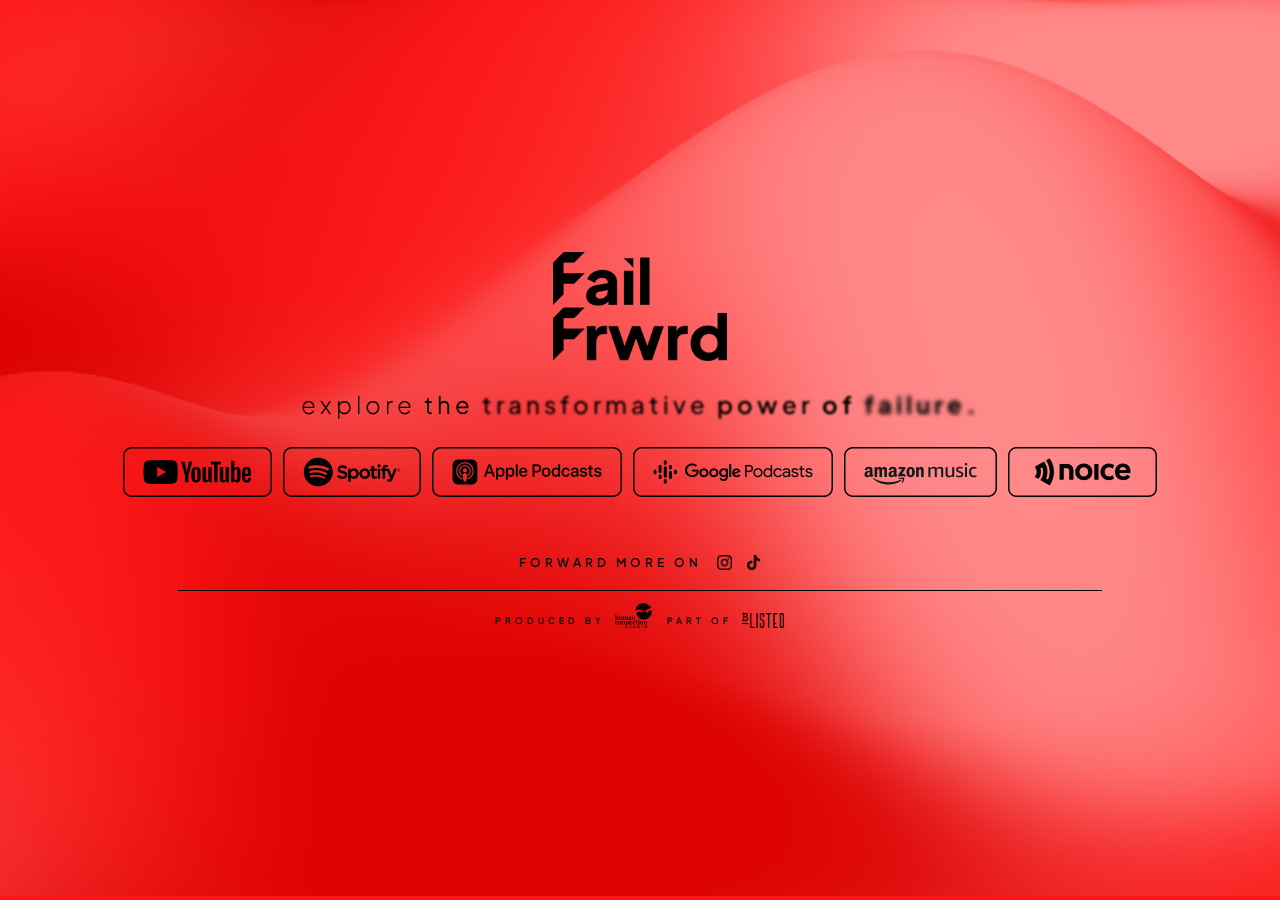
==== index.html @ c22dd9ca "22.10.2023" ====
<!DOCTYPE html>
<!---

   Fail Forward
   v23.8.2023
   Codecrafted in 6P58PPGR+FRF by hello@stefanushosea.com

--->
<html>
<head>
    <meta name="viewport" content="width=device-width, initial-scale=1">
    <meta charset="UTF-8">
    <title>Fail Forward</title>
    <meta property="og:title" content="Fail Forward"/>
     <meta property="og:site_name" content="Fail Forward"/>
    <meta name='description' content="Available on YouTube, Spotify, Apple Podcasts, Google Podcasts, Amazon Music, and more.">
    <meta property="og:description" content="Available on YouTube, Spotify, Apple Podcasts, Google Podcasts, Amazon Music, and more.">
    <meta property="og:type" content="website"/>
    <meta property="og:url" content="https://listen.failforward.id"/>
    <meta property="og:image" content="/assets/images/shareable.jpg"/>
    <meta property="og:image:type" content="image/jpeg"/>
    <meta property="og:image:width" content="1200"/>
    <meta property="og:image:height" content="630"/>
    <meta name="author" content="Stefanus Hosea"/>
    <meta name="keywords" content="fail forward, fail, forward, podcast, christopher tobing, failure, spotify, youtube, apple, google, amazon, noice, indonesia, jakarta, big change agency, big, change, agency"/>
    <meta name="mobile-web-app-capable" content="yes">
    <meta name="apple-mobile-web-app-capable" content="yes">
    <meta name="apple-mobile-web-app-title" content="Fail Forward">
    <meta name="application-name" content="Fail Forward">
    <link rel="apple-touch-icon" href="/assets/images/apple-touch-icon.png"/>
    <meta name="theme-color" content="#FD1313"/>
    <meta name="msapplication-navbutton-color" content="#FD1313"/>
    <meta name="apple-mobile-web-app-capable" content="yes"/>
    <meta name="apple-mobile-web-app-status-bar-style" content="#FD1313"/>
    <link rel="stylesheet" href="assets/css/style.css">
    <link rel="icon" href="assets/images/favicon.png" type="image/x-icon" />
</head> 
<body>
      <div class="outer">
        <div class="middle">
        <div class="inner">
            <a href="https://www.failforward.id">
            <img src="[data-uri]" alt="Fail Forward" class="logo"></a>
            <h1><span class="f3">explore</span> <span class="f4">the</span> <span class="f5">transformative</span> <span class="f6">power</span> <span class="f7">of</span> <span class="f8">failure.</span></h1>
             <div class="player">
                 <a href="https://youtube.com/@failfrwrd" target="_blank"><img src="assets/images/badge/youtube.png" alt="YouTube"></a>
                 <a href="https://open.spotify.com/show/760dlpCmypph4Omv5jXGLa" target="_blank"><img src="assets/images/badge/spotify.png" alt="Spotify"></a>
                 <a href="https://podcasts.apple.com/us/podcast/fail-forward/id1702676537" target="_blank"><img src="assets/images/badge/apple.png" alt="Apple Podcasts"></a>
                 <a href="https://podcasts.google.com/feed/aHR0cHM6Ly9hbmNob3IuZm0vcy9lNDAwMWVhYy9wb2RjYXN0L3Jzcw" target="_blank"><img src="assets/images/badge/google.png" alt="Google Podcasts"></a>
                 <a href="https://music.amazon.com/podcasts/73b70d26-07f2-4a02-855c-d803d26699c7/fail-forward" target="_blank"><img src="assets/images/badge/amazon.png" alt="Amazon Music"></a>
                 <a href="https://open.noice.id/catalog/fbb8e91a-3f3b-4db9-932a-22cab2fe5ac8" target="_blank"><img src="assets/images/badge/noice.png" alt="Noice"></a>
            </div>
            <div class="footer">
                  <span>Forward more on</span>
                 <a href="https://www.instagram.com/failforward.id" target="_blank" class="social"> 
                    <img src="[data-uri]" />
                 </a>
                 <a href="https://www.tiktok.com/@failforward.id" target="_blank" class="social">
                    <img src="[data-uri]" />
                 </a>
            </div>
            <div class="footer pro">
            <span>Produced by</span><a href="https://www.humanconnection.studio" target="_blank"><img src="assets/images/hcs.png" class="hcs" alt="Human Connection Studio"></a>
            <span>Part of</span><a href="https://www.b-listed.co" target="_blank"><img src="assets/images/blisted.png" class="b" alt="B-Listed"></a>
            </div>
        </div>
        </div>
      </div>
    <canvas id="gradient-canvas" data-transition-in>
    </canvas>
  <script src="assets/js/script.js"></script>
</body>
</html>
---- assets/css/style.css ----
@import url('https://fonts.googleapis.com/css2?family=Plus+Jakarta+Sans:wght@300;400;500;600;700;800&display=swap');
html,body {
  margin:0;
  padding:0;
  width:100%;
  height:99.5vh;
  font-family: 'Plus Jakarta Sans', sans-serif;
  color:#000;
  background-color: #FD1313;
}
#gradient-canvas {
  width:100%;
  height:100%;
  --gradient-color-1: #FD1313; 
  --gradient-color-2: #FF4848; 
  --gradient-color-3: #DD0101;  
  --gradient-color-4: #FF8889;
}
a{text-decoration: none}
.outer {display: table;position: absolute;height: 100%;width: 100%;}
.middle {display: table-cell;vertical-align: middle;}
.inner {margin-left: auto;margin-right: auto; text-align:center; padding: 0 1.5em}
img{user-drag: none; user-select: none;-moz-user-select: none;-webkit-user-drag: none;-webkit-user-select: none;-ms-user-select: none;}
.logo{max-width: 175px;transition: all .5s}
.logo:hover{transform: scale(.975);-webkit-filter: blur(2.5px);opacity: .65}
h1{font-size: 1.5rem;font-weight: 800;letter-spacing: .25rem;margin:1em 0 1em;}
h1 span{transition: all .5s}
.f3:hover,.f4:hover,.f5:hover,.f6:hover,.f7:hover,.f8:hover{-webkit-filter: blur(0px);opacity: .65}
.f3{font-weight: 300;-webkit-filter: blur(.5px)}
.f4{font-weight: 400;-webkit-filter: blur(.65px)}
.f5{font-weight: 500;-webkit-filter: blur(.85px)}
.f6{font-weight: 600;-webkit-filter: blur(1px)}
.f7{font-weight: 700;-webkit-filter: blur(1.15px)}
.f8{-webkit-filter: blur(2px)}
.player{margin-bottom: 3em;}
.player:hover a img{opacity: .5;-webkit-filter:blur(1.25px)}
.player a img{transition: all .5s}
.player a img:hover{opacity: 1;transform: scale(1.025);-webkit-filter:blur(0px)}
.player img{max-height: 50px;padding: .25em}
.footer{max-width: 75%;margin: 1em auto;text-align: center;}
.footer:last-child{border-top: solid 1px;padding-top: .75em;}
.footer:last-child span{font-size: .55rem;vertical-align: 35%}
.footer span{font-size: .75rem;font-weight: 600;text-transform: uppercase;letter-spacing: .25rem;vertical-align: 20%;padding: 0.5em;}
.social img{max-width:15px}
.footer img{margin: 0 .35em;transition: all .5s}
.footer img:hover{opacity: .65}
.pro .b{max-height: 15px}
.pro .hcs{max-height: 25px;margin-right: .5rem}
@media all and (max-width: 768px) {
 .footer{max-width: 100%;}
 .logo{max-width: 125px}
 .player img{max-height: 42.5px}
 .player:hover a img{-webkit-filter:blur(0)}
 .player a img:hover{transform: scale(1)}
}
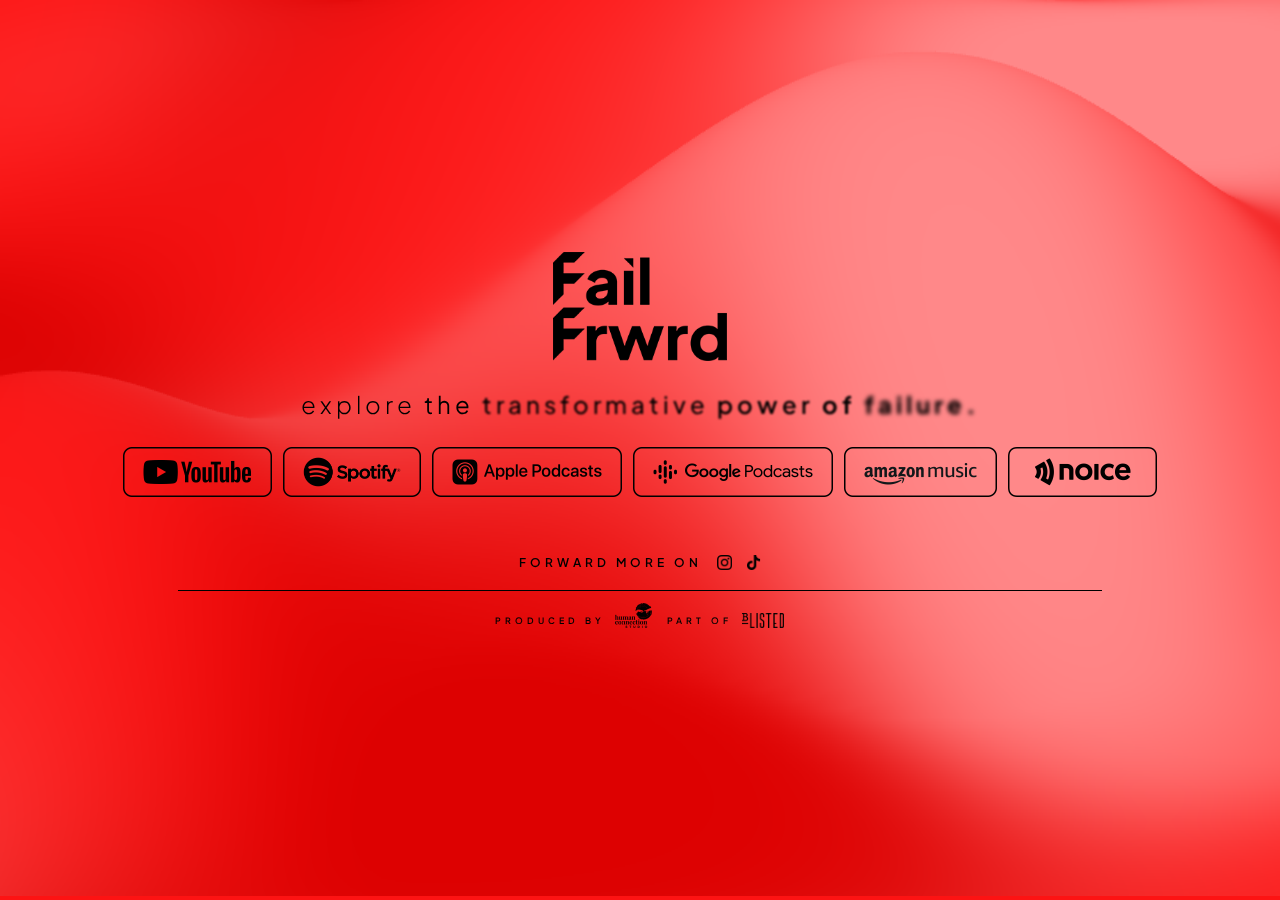
==== commit e5383d6e: "Update index.html" ====
--- a/index.html
+++ b/index.html
@@ -13,8 +13,8 @@
     <title>Fail Forward</title>
     <meta property="og:title" content="Fail Forward"/>
      <meta property="og:site_name" content="Fail Forward"/>
-    <meta name='description' content="Available on YouTube, Spotify, Apple Podcasts, Google Podcasts, Amazon Music, and more.">
-    <meta property="og:description" content="Available on YouTube, Spotify, Apple Podcasts, Google Podcasts, Amazon Music, and more.">
+    <meta name='description' content="Available on YouTube, Spotify, Apple Podcasts, Amazon Music, Noice, and more.">
+    <meta property="og:description" content="Available on YouTube, Spotify, Apple Podcasts, Amazon Music, Noice, and more.">
     <meta property="og:type" content="website"/>
     <meta property="og:url" content="https://listen.failforward.id"/>
     <meta property="og:image" content="/assets/images/shareable.jpg"/>
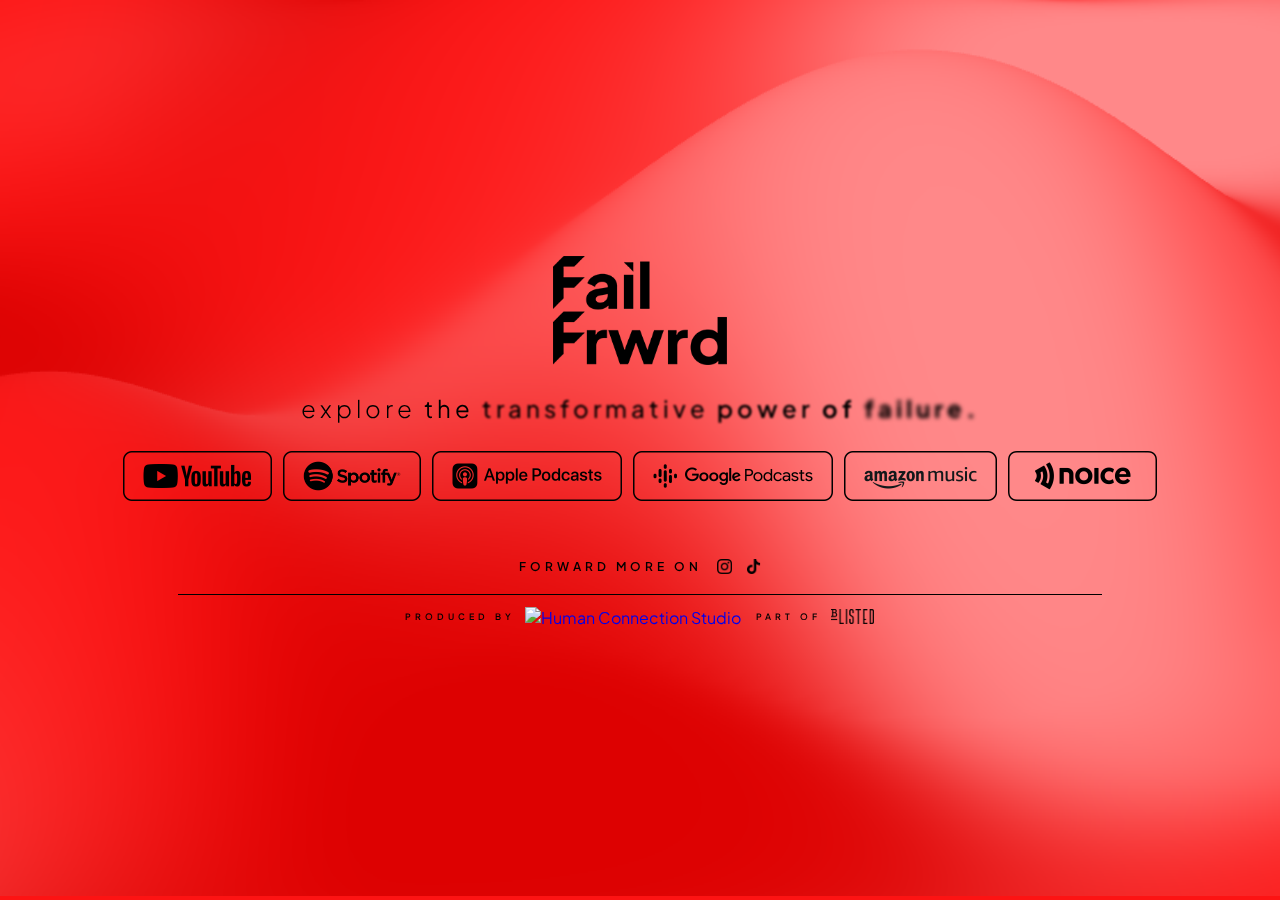
==== commit 6a34c093: "HCS+" ====
--- a/index.html
+++ b/index.html
@@ -60,7 +60,7 @@
                  </a>
             </div>
             <div class="footer pro">
-            <span>Produced by</span><a href="https://www.humanconnection.studio" target="_blank"><img src="assets/images/hcs.png" class="hcs" alt="Human Connection Studio"></a>
+            <span>Produced by</span><a href="https://www.hcstud.io" target="_blank"><img src="https://humanconnection.studio/hcs.svg" class="hcs" alt="Human Connection Studio"></a>
             <span>Part of</span><a href="https://www.b-listed.co" target="_blank"><img src="assets/images/blisted.png" class="b" alt="B-Listed"></a>
             </div>
         </div>
@@ -70,4 +70,4 @@
     </canvas>
   <script src="assets/js/script.js"></script>
 </body>
-</html>+</html>
